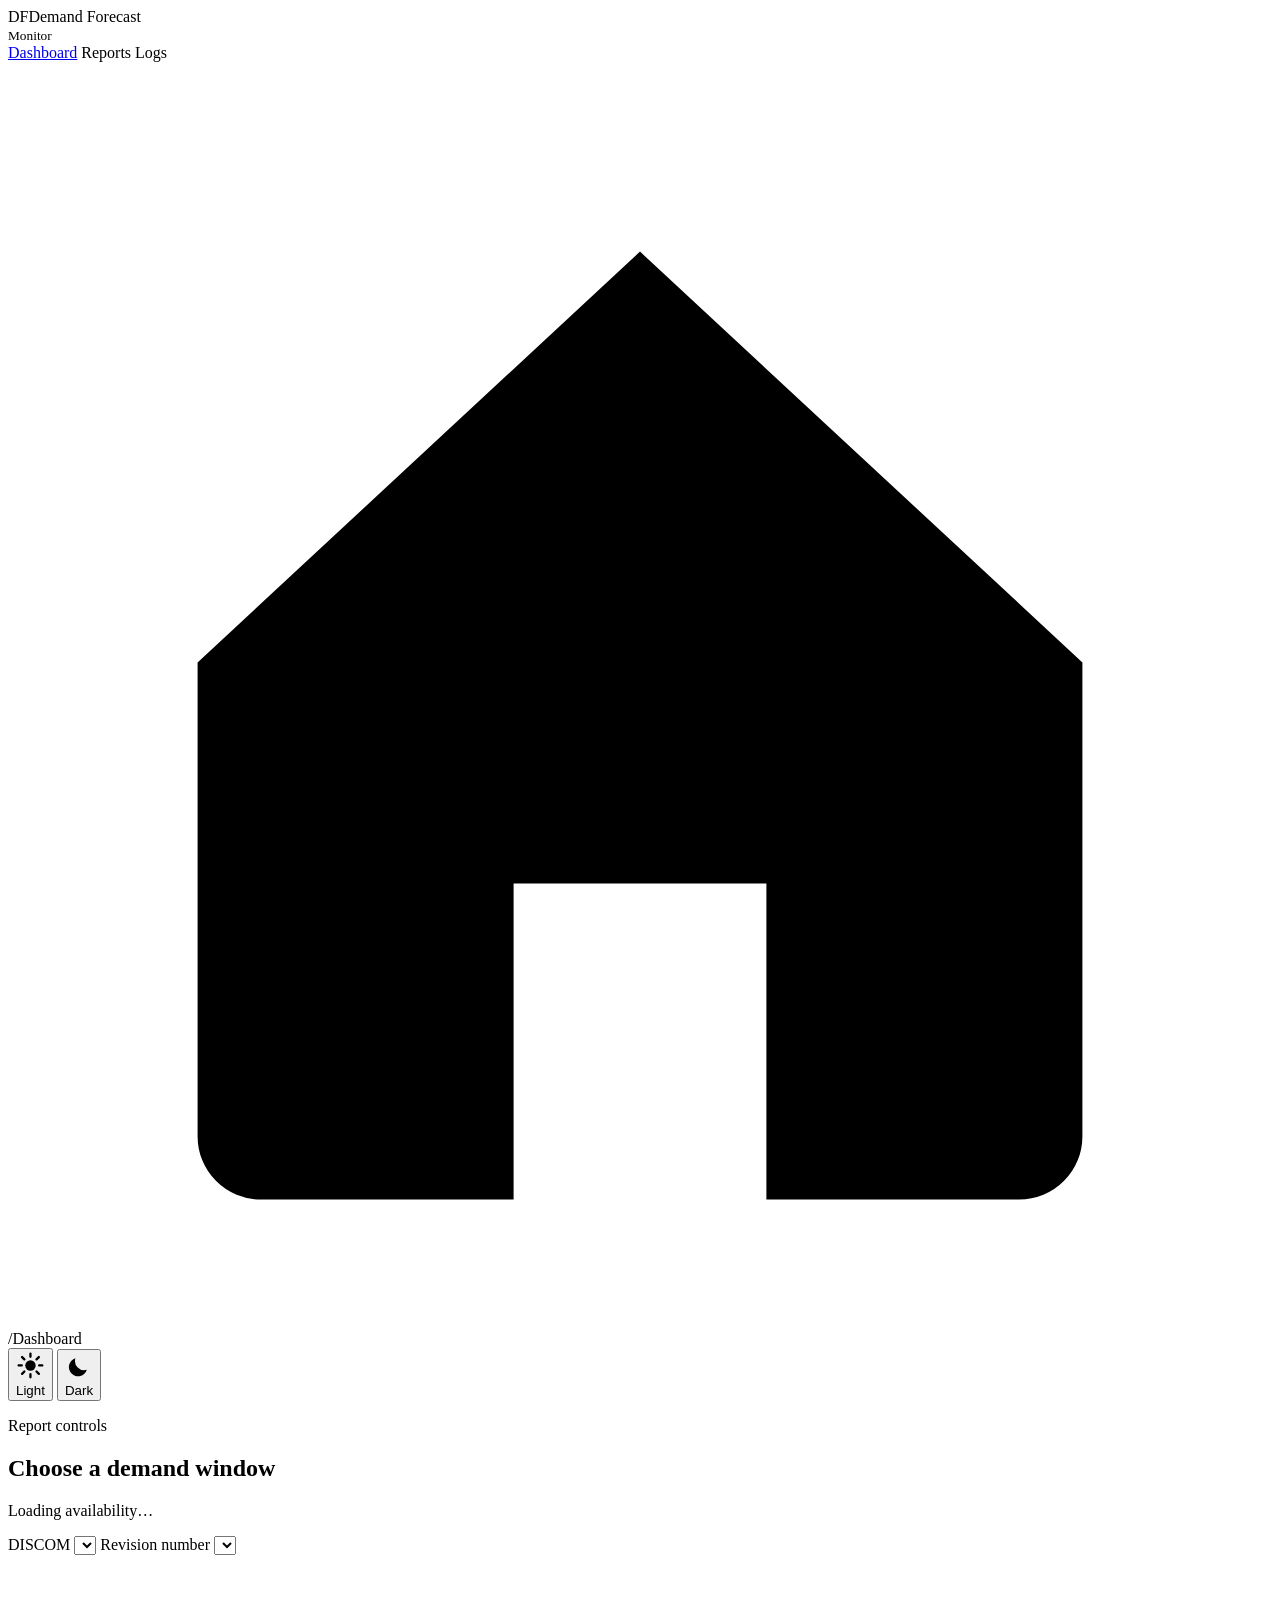
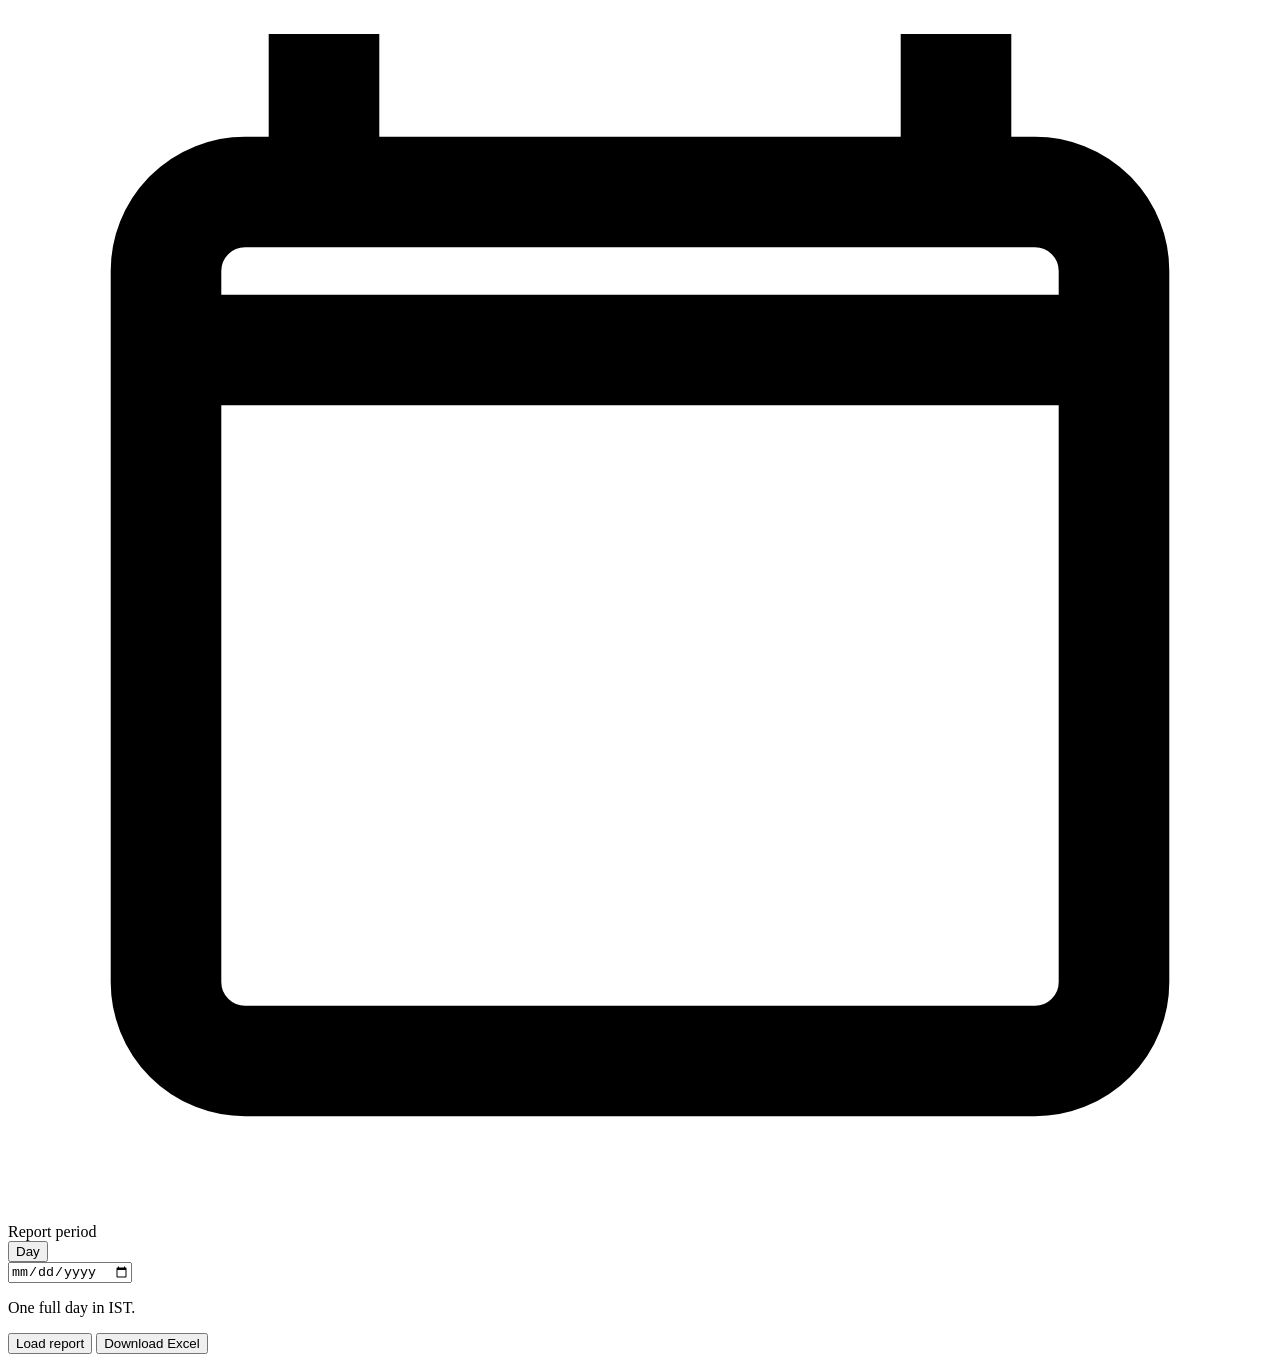
==== app/static/index.html @ 38c304a1 "Initial commit: Demand Forecast application" ====
<!doctype html>
<html lang="en">
<head>
  <meta charset="utf-8">
  <meta name="viewport" content="width=device-width, initial-scale=1">
  <title>Demand Forecast Monitor</title>
  <script>
    // Apply the saved or system theme before the page paints (avoids a light flash in dark mode)
    (function () {
      var t = null;
      try { t = localStorage.getItem("df-theme"); } catch (e) {}
      if (t !== "light" && t !== "dark") t = window.matchMedia && matchMedia("(prefers-color-scheme: dark)").matches ? "dark" : "light";
      document.documentElement.setAttribute("data-theme", t);
    })();
  </script>
  <link rel="preconnect" href="https://fonts.googleapis.com">
  <link href="https://fonts.googleapis.com/css2?family=DM+Sans:opsz,wght@9..40,400;9..40,500;9..40,600;9..40,700&display=swap" rel="stylesheet">
  <link rel="stylesheet" href="/static/app.css">
  <link rel="icon" href="data:image/svg+xml,%3Csvg xmlns=%27http://www.w3.org/2000/svg%27 viewBox=%270 0 16 16%27%3E%3Crect width=%2716%27 height=%2716%27 rx=%274%27 fill=%27%231f6fd1%27/%3E%3C/svg%3E">
  <script src="/static/vendor/chart.umd.js"></script>
</head>
<body>
<div class="shell">
  <aside class="sidebar">
    <div class="brand"><span class="brand-mark">DF</span><span>Demand Forecast<br><small>Monitor</small></span></div>
    <nav>
      <a class="nav-item active" href="/">Dashboard</a>
      <span class="nav-item disabled" title="Coming later">Reports</span>
      <span class="nav-item disabled" title="Coming later">Logs</span>
    </nav>
  </aside>

  <div class="main">
    <header class="topbar">
      <div class="crumb"><svg viewBox="0 0 20 20" aria-hidden="true"><path d="M3 9.5 10 3l7 6.5V17a1 1 0 0 1-1 1h-4v-5H8v5H4a1 1 0 0 1-1-1z" fill="currentColor"/></svg><span class="sep">/</span><span>Dashboard</span></div>
      <div class="theme-toggle" role="group" aria-label="Colour theme">
        <button type="button" data-theme-set="light" aria-pressed="false">
          <svg viewBox="0 0 20 20" aria-hidden="true"><circle cx="10" cy="10" r="3.6" fill="currentColor"/><g stroke="currentColor" stroke-width="1.6" stroke-linecap="round"><path d="M10 1.8v2.2M10 16v2.2M1.8 10H4M16 10h2.2M4.2 4.2l1.6 1.6M14.2 14.2l1.6 1.6M4.2 15.8l1.6-1.6M14.2 5.8l1.6-1.6"/></g></svg>Light
        </button>
        <button type="button" data-theme-set="dark" aria-pressed="false">
          <svg viewBox="0 0 20 20" aria-hidden="true"><path d="M15.5 12.6A6.5 6.5 0 0 1 7.4 4.5a6.5 6.5 0 1 0 8.1 8.1z" fill="currentColor"/></svg>Dark
        </button>
      </div>
    </header>

    <main class="content">
      <section class="card controls">
        <div class="controls-head">
          <div>
            <p class="eyebrow">Report controls</p>
            <h1>Choose a demand window</h1>
          </div>
          <p class="avail" id="avail">Loading availability…</p>
        </div>

        <div class="controls-grid">
          <label class="field">
            <span class="field-label">DISCOM</span>
            <select id="discom"></select>
            <span class="hint" id="discomHint"></span>
          </label>

          <label class="field">
            <span class="field-label">Revision number</span>
            <select id="revision"></select>
          </label>

          <div class="field period">
            <span class="field-label"><svg viewBox="0 0 16 16" aria-hidden="true"><path d="M4 1v2M12 1v2M2 5h12M3 3h10a1 1 0 0 1 1 1v9a1 1 0 0 1-1 1H3a1 1 0 0 1-1-1V4a1 1 0 0 1 1-1z" fill="none" stroke="currentColor" stroke-width="1.4"/></svg>Report period</span>
            <div class="period-row">
              <div class="combo" id="periodCombo">
                <button type="button" class="combo-btn" id="periodBtn" aria-haspopup="listbox" aria-expanded="false">Day</button>
                <div class="combo-panel" id="periodPanel" hidden>
                  <input type="text" id="periodSearch" placeholder="Search report period" autocomplete="off">
                  <ul role="listbox" id="periodList"></ul>
                </div>
              </div>
              <div class="period-inputs" id="periodInputs">
                <input type="date" id="dayInput" aria-label="Day">
                <input type="week" id="weekInput" aria-label="Week" hidden>
                <input type="month" id="monthInput" aria-label="Month" hidden>
                <div class="custom" id="customInputs" hidden>
                  <label><span>From (inclusive)</span><input type="date" id="fromInput"></label>
                  <label><span>To (inclusive)</span><input type="date" id="toInput"></label>
                </div>
              </div>
            </div>
            <p class="hint" id="periodHint">One full day in IST.</p>
          </div>

          <div class="actions">
            <button type="button" class="btn primary" id="loadBtn">Load report</button>
            <button type="button" class="btn" id="csvBtn" title="All DISCOMs and Odisha sum, all revisions, for the selected period">Download Excel</button>
          </div>
        </div>
        <p class="status" id="status" role="status"></p>
      </section>

      <section class="kpis" id="cards" hidden>
        <article class="card kpi"><span class="dot actual"></span><p>Average actual</p><strong id="kpiActual">–</strong><small>MW across matched intervals</small></article>
        <article class="card kpi"><span class="dot fc"></span><p>Average forecast</p><strong id="kpiForecast">–</strong><small>MW across matched intervals</small></article>
        <article class="card kpi"><span class="dot mape"></span><p>MAPE</p><strong id="kpiMape">–</strong><small id="kpiMatched">–</small></article>
      </section>

      <section class="card" id="revCard" hidden>
        <p class="eyebrow">All revisions</p>
        <h2 id="revTitle">Accuracy by revision</h2>
        <div class="table-wrap">
          <table class="rev-table">
            <thead><tr><th>Revision</th><th class="num">Average actual (MW)</th><th class="num">Average forecast (MW)</th><th class="num">MAPE (%)</th><th class="num">Matched intervals</th></tr></thead>
            <tbody id="revBody"></tbody>
          </table>
        </div>
        <p class="hint">MAPE = average of |Actual − Forecast| ÷ Actual over matched 15-minute intervals. Averages use the same intervals.</p>
      </section>

      <section class="card chart-card" id="chartCard" hidden>
        <div class="chart-head">
          <div>
            <h2 id="chartTitle">Forecast versus Actual</h2>
            <p class="sub">15-minute MW blocks · Date/time in IST</p>
          </div>
          <div class="zoom" role="group" aria-label="Chart zoom">
            <button type="button" class="zbtn" id="zoomOut" aria-label="Zoom out">−</button>
            <span class="zlevel" id="zoomLevel">1.0×</span>
            <button type="button" class="zbtn" id="zoomIn" aria-label="Zoom in">+</button>
            <button type="button" class="zreset" id="zoomReset">Reset zoom</button>
          </div>
        </div>
        <div class="chart-box"><canvas id="chart" aria-label="Forecast versus actual demand chart" role="img"></canvas></div>
        <div class="range">
          <label class="range-field"><span>From</span><input type="range" id="rangeFrom" min="0" max="0" value="0" aria-label="Chart start"></label>
          <label class="range-field"><span>To</span><input type="range" id="rangeTo" min="0" max="0" value="0" aria-label="Chart end"></label>
        </div>
        <p class="range-label" id="rangeLabel"></p>
        <p class="hint" id="chartNote"></p>
      </section>

      <section class="card interval-card" id="tableCard" hidden>
        <div class="interval-head">
          <div>
            <p class="eyebrow">Interval detail</p>
            <h2>Demand report</h2>
          </div>
          <p class="avail" id="tableNote">Scroll to review all intervals</p>
        </div>
        <div class="interval-wrap">
          <table class="interval-table"><thead id="dataHead"></thead><tbody id="dataBody"></tbody></table>
        </div>
      </section>
    </main>
  </div>
</div>
<script src="/static/app.js"></script>
</body>
</html>
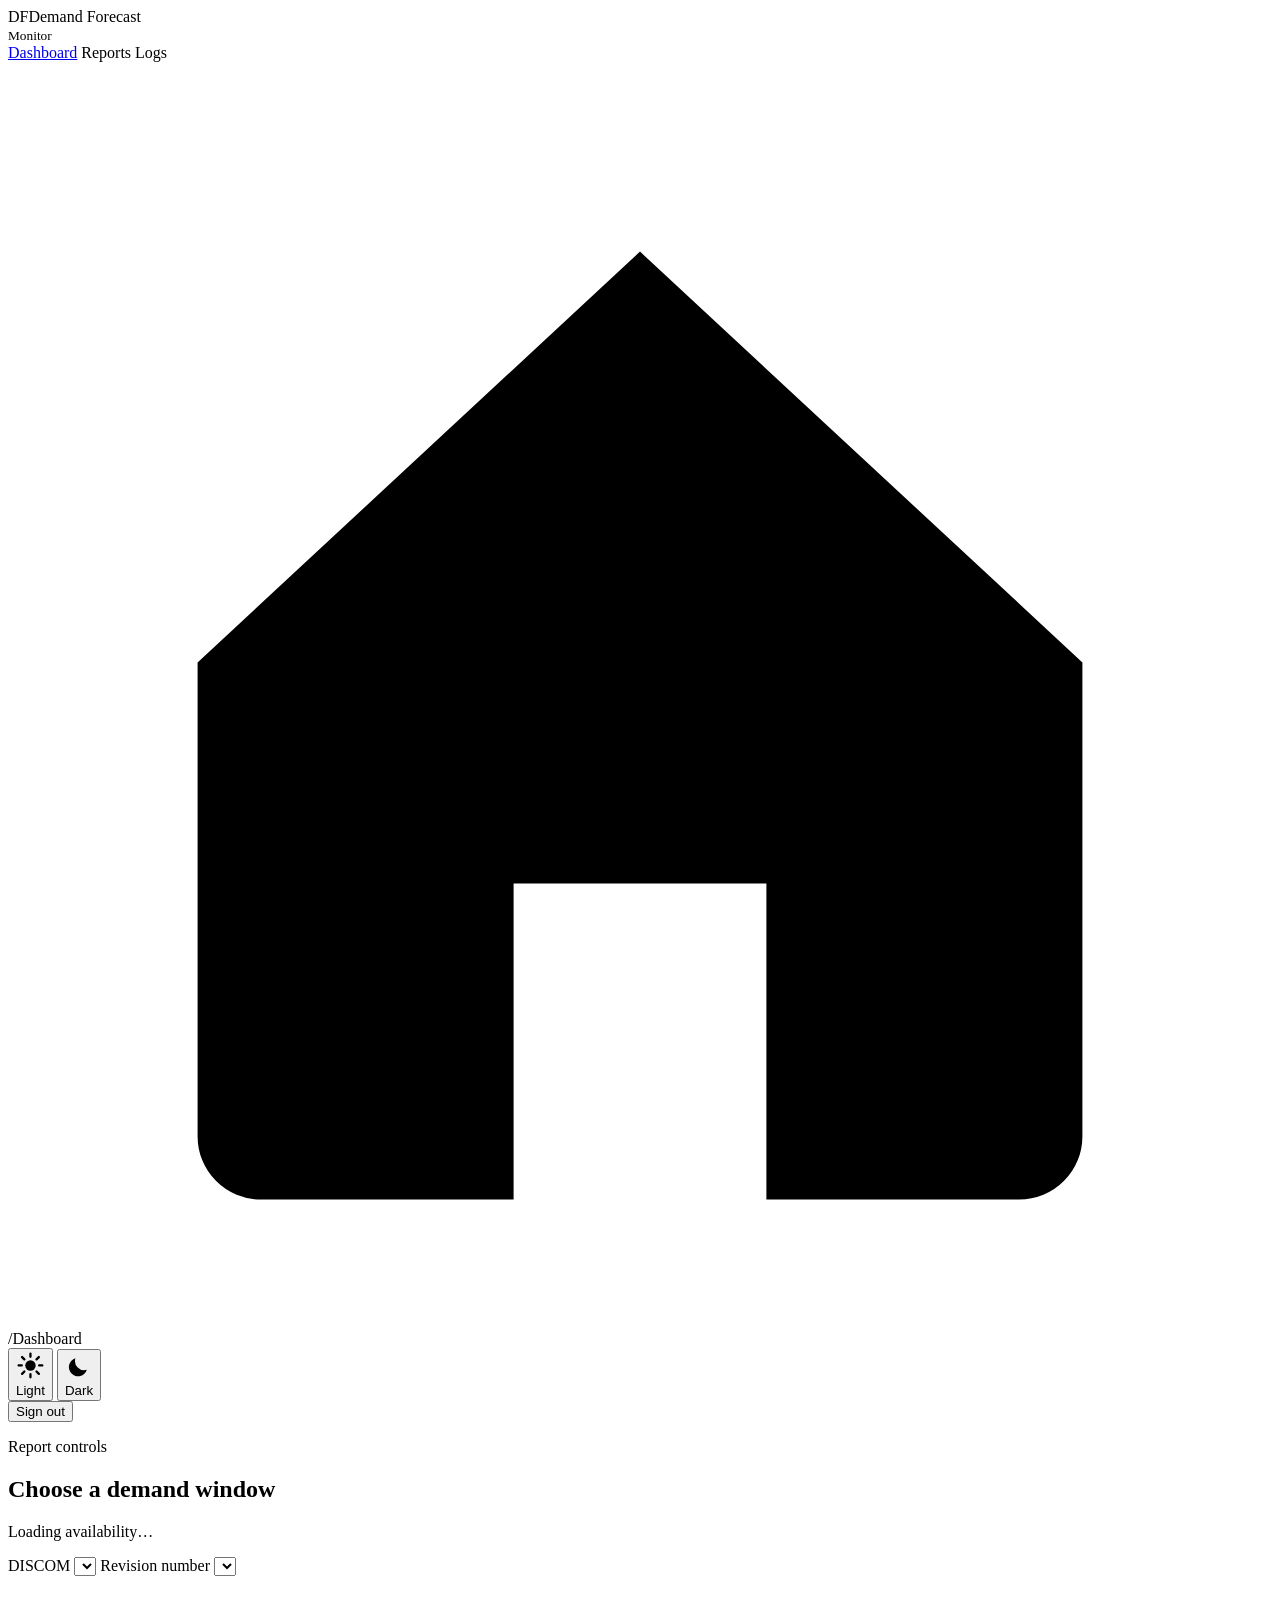
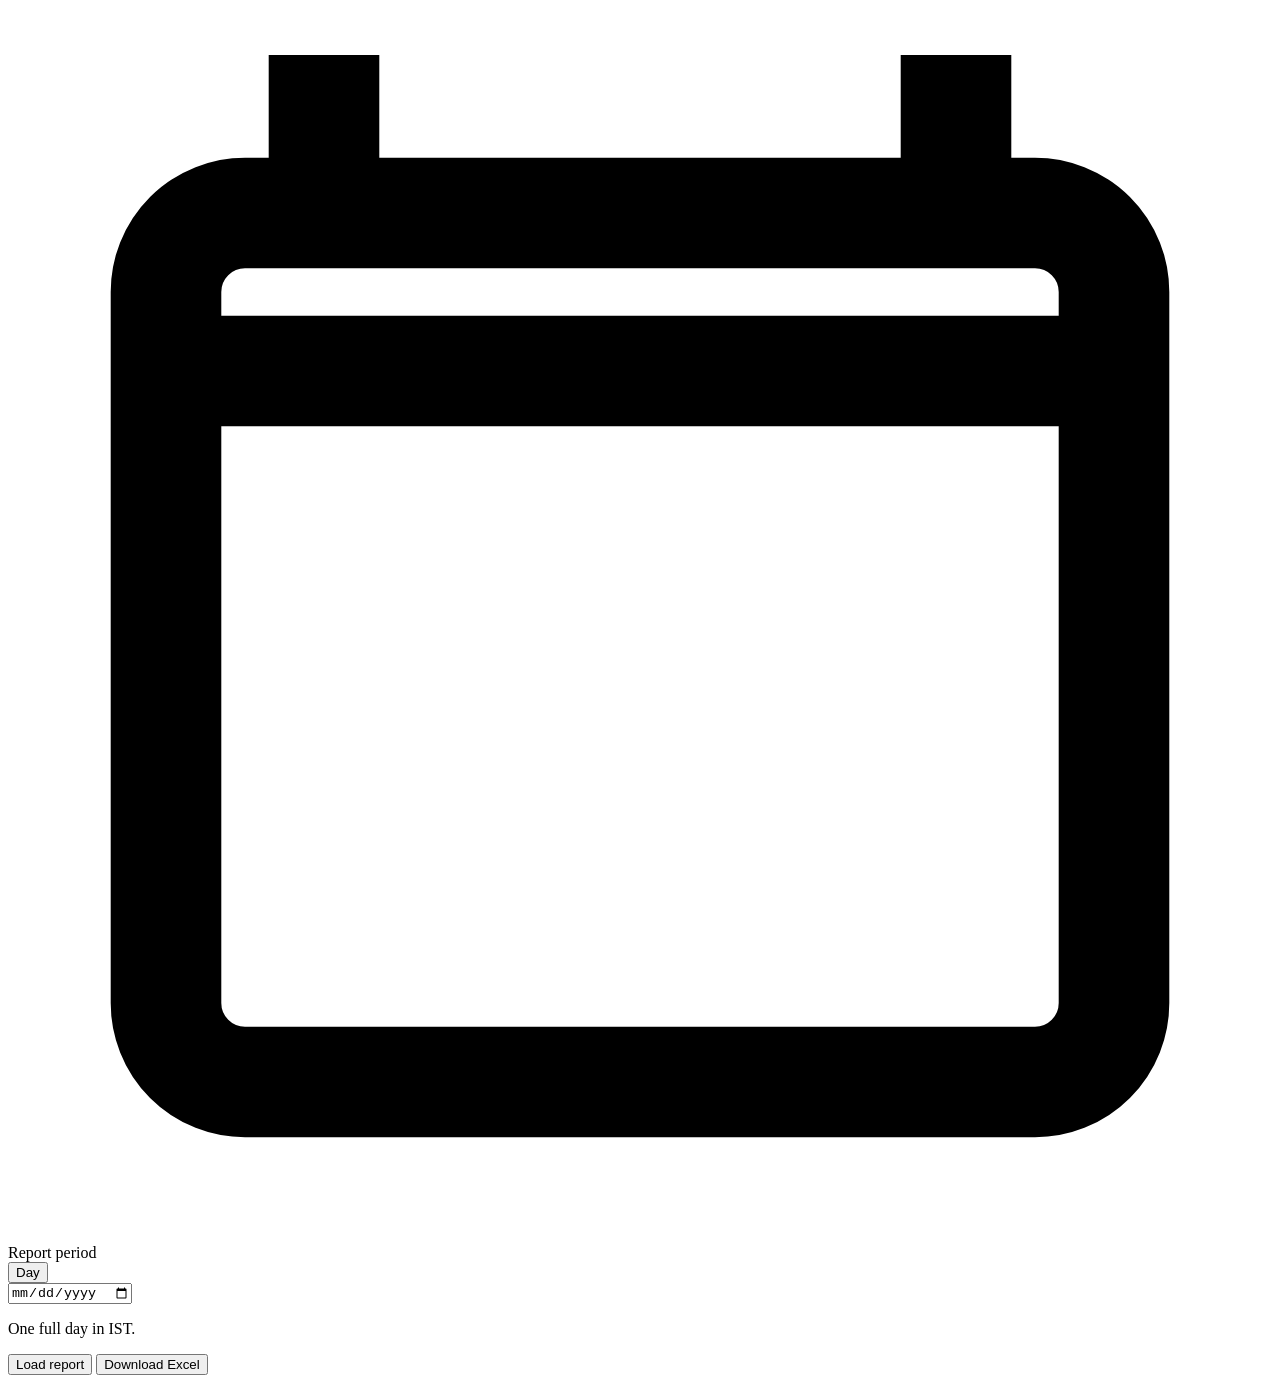
==== commit 933c8a16: "2nd commit" ====
--- a/app/static/index.html
+++ b/app/static/index.html
@@ -15,7 +15,7 @@
   </script>
   <link rel="preconnect" href="https://fonts.googleapis.com">
   <link href="https://fonts.googleapis.com/css2?family=DM+Sans:opsz,wght@9..40,400;9..40,500;9..40,600;9..40,700&display=swap" rel="stylesheet">
-  <link rel="stylesheet" href="/static/app.css">
+  <link rel="stylesheet" href="/static/app.css?v=2">
   <link rel="icon" href="data:image/svg+xml,%3Csvg xmlns=%27http://www.w3.org/2000/svg%27 viewBox=%270 0 16 16%27%3E%3Crect width=%2716%27 height=%2716%27 rx=%274%27 fill=%27%231f6fd1%27/%3E%3C/svg%3E">
   <script src="/static/vendor/chart.umd.js"></script>
 </head>
@@ -33,6 +33,7 @@
   <div class="main">
     <header class="topbar">
       <div class="crumb"><svg viewBox="0 0 20 20" aria-hidden="true"><path d="M3 9.5 10 3l7 6.5V17a1 1 0 0 1-1 1h-4v-5H8v5H4a1 1 0 0 1-1-1z" fill="currentColor"/></svg><span class="sep">/</span><span>Dashboard</span></div>
+      <div class="topbar-right">
       <div class="theme-toggle" role="group" aria-label="Colour theme">
         <button type="button" data-theme-set="light" aria-pressed="false">
           <svg viewBox="0 0 20 20" aria-hidden="true"><circle cx="10" cy="10" r="3.6" fill="currentColor"/><g stroke="currentColor" stroke-width="1.6" stroke-linecap="round"><path d="M10 1.8v2.2M10 16v2.2M1.8 10H4M16 10h2.2M4.2 4.2l1.6 1.6M14.2 14.2l1.6 1.6M4.2 15.8l1.6-1.6M14.2 5.8l1.6-1.6"/></g></svg>Light
@@ -40,6 +41,10 @@
         <button type="button" data-theme-set="dark" aria-pressed="false">
           <svg viewBox="0 0 20 20" aria-hidden="true"><path d="M15.5 12.6A6.5 6.5 0 0 1 7.4 4.5a6.5 6.5 0 1 0 8.1 8.1z" fill="currentColor"/></svg>Dark
         </button>
+      </div>
+      <form class="signout-form" method="post" action="/logout">
+        <button type="submit" class="btn signout" title="Sign out">Sign out</button>
+      </form>
       </div>
     </header>
 
@@ -151,6 +156,6 @@
     </main>
   </div>
 </div>
-<script src="/static/app.js"></script>
+<script src="/static/app.js?v=2"></script>
 </body>
 </html>
